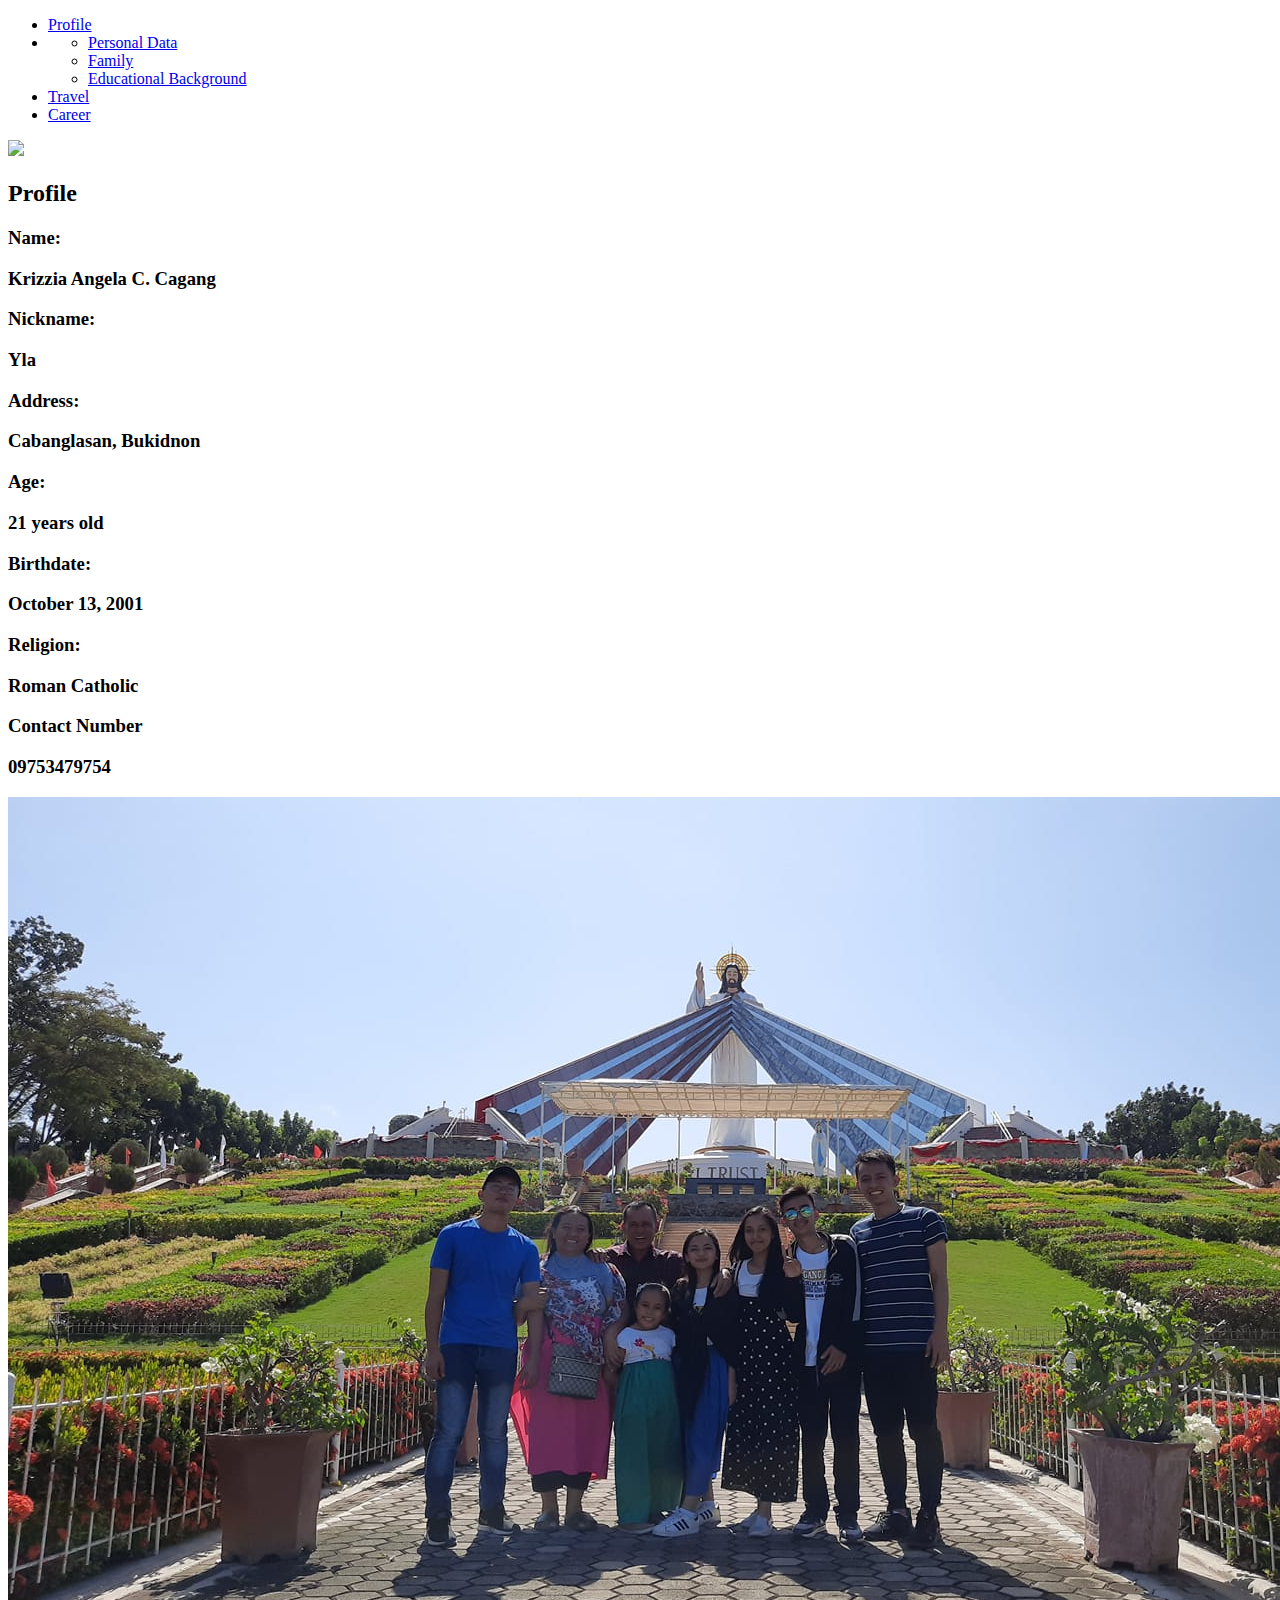
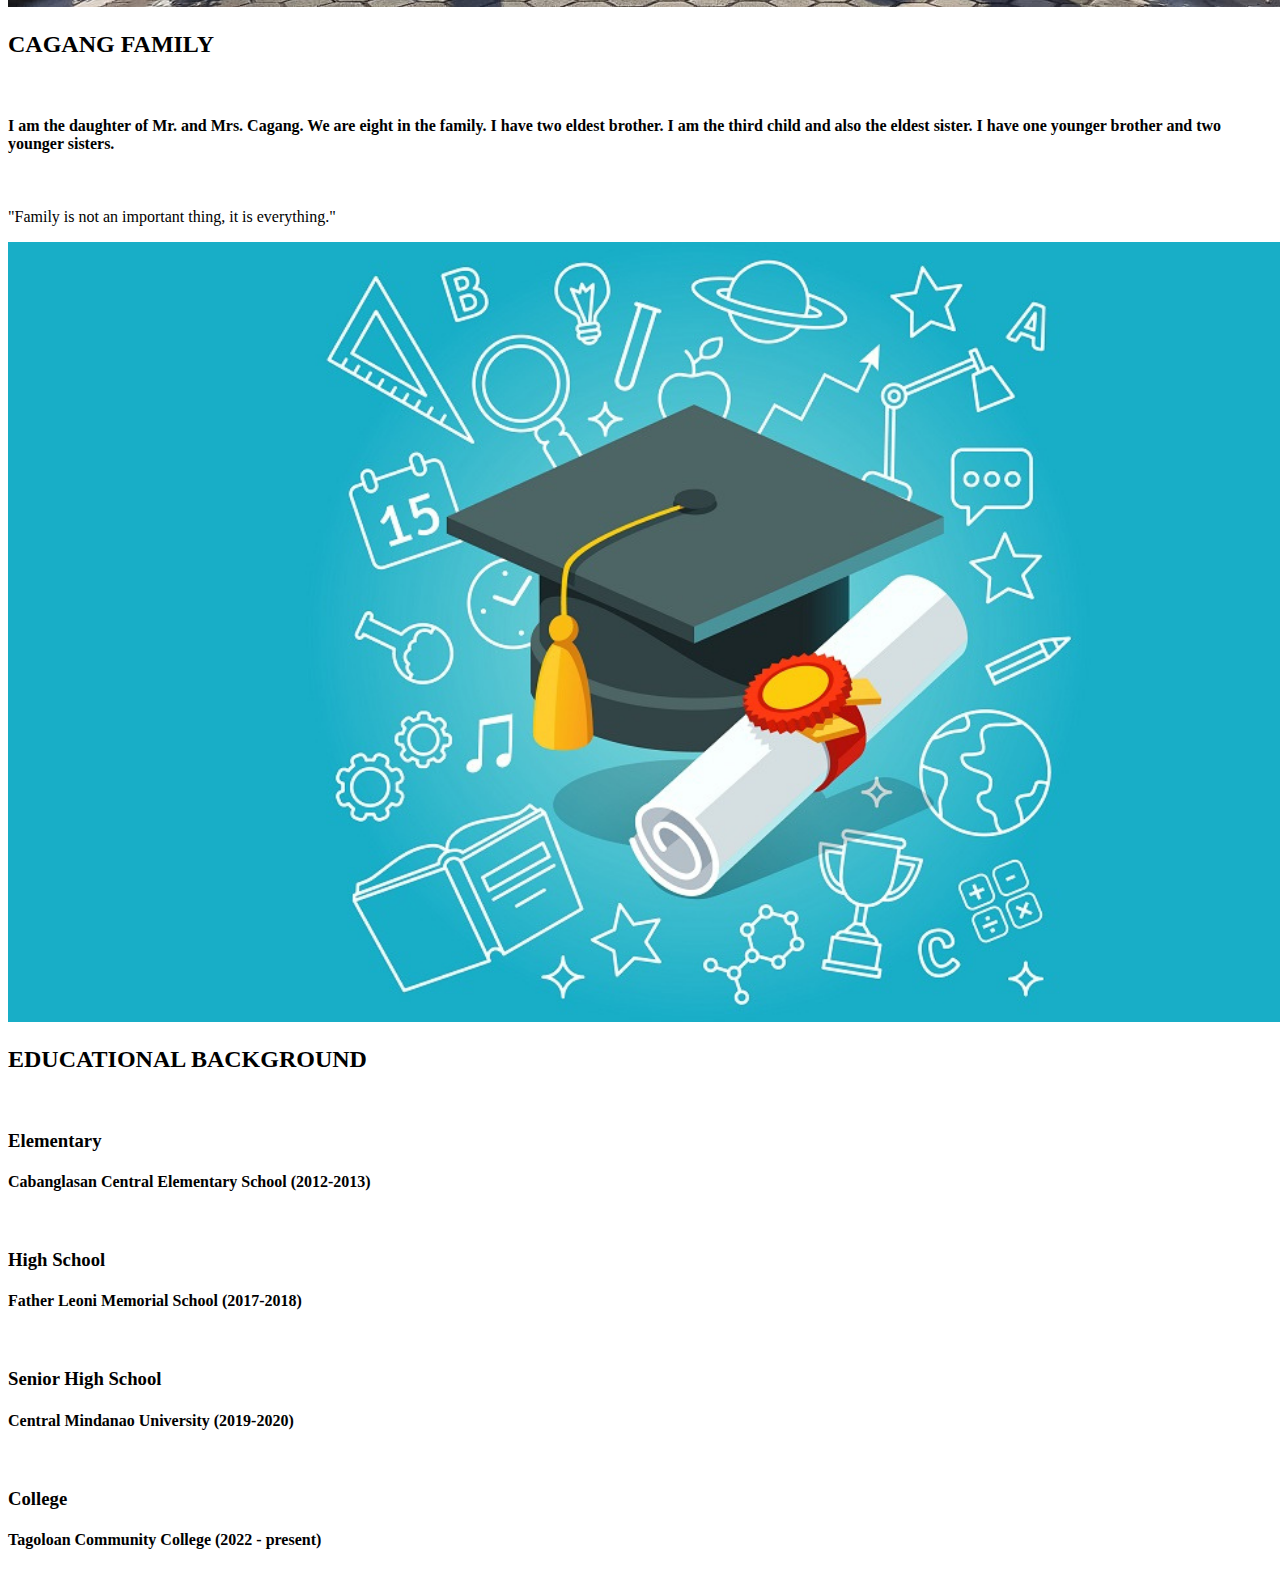
==== profile.html @ 7565e8a9 "Create profile.html" ====
<!DOCTYPE html>
<html>
  <title>Profile</title>
 <head>
   <link rel="stylesheet" href="style.css">
  </head>
  
  
 <body>
   
   <div class="kriz">
     <ul>
       <li>
         <a href="profile.html">Profile</a>
         <li>
          <ul class="dropdown">
            <li><a href="#"> Personal Data</a></li>
            <li><a href="#"> Family</a></li>
            <li><a href="#"> Educational Background</a></li>
          </li>
     </ul>
    
     <li><a href="travel.html">Travel</a></li>
     <li><a href="career.html"> Career</a></li>
     </ul>
   </div>
  
  
  <div class="box">
    <img src="profile.jpg alt="" class="box-img">
                                                <h2> Profile </h2>        
                                                <h3> Name: </h3>
                                                <h3> Krizzia Angela C. Cagang</h3>
                                                <h3> Nickname: </h3>
                                                <h3> Yla </h3>
                                                <h3> Address: </h3>
                                                <h3> Cabanglasan, Bukidnon </h3>
                                                <h3> Age: </h3>
                                                <h3> 21 years old </h3>
                                                <h3> Birthdate: </h3>
                                                <h3> October 13, 2001 </h3>
                                                <h3> Religion: </h3>
                                                <h3> Roman Catholic </h3>
                                                <h3> Contact Number </h3>
                                                <h3> 09753479754 </h3>
                                                </div>
                                                
                                                
                                                
  <div class="box">
      <img src="profile1.jpg" alt="" class="box-img">
                                                    <h2> CAGANG FAMILY </h2>
                                                    <br>
                                                    <h4><p> I am the daughter of Mr. and Mrs. Cagang. We are eight in the family. I have two eldest brother. I am the third child and also the eldest sister. I have one younger brother and two younger sisters. </p></h4>
                                                    <br>
                                                    <p> "Family is not an important thing, it is everything." </p>
                                                                                                             
   </div>
                                                                                                             
                                                                                                             
                                                                                                         
  <div class="box">
                  <img src="profile2.png" alt="" class="box-img">
                                                                <h2> EDUCATIONAL BACKGROUND </h2>
                                                                <br>
                                                                <h3> Elementary </h3>
                                                                <h4> Cabanglasan Central Elementary School (2012-2013)</h4><br>
                                                                <h3> High School </h3>
                                                                <h4> Father Leoni Memorial School (2017-2018) </h4><br>
                                                                <h3> Senior High School </h3>
                                                                <h4> Central Mindanao University (2019-2020)</h4><br>
                                                                <h3> College </h3>
                                                                <h4> Tagoloan Community College (2022 - present)</h4>
                                                               
                                                                </div>
                                                               
 </body>                                                               
</html>
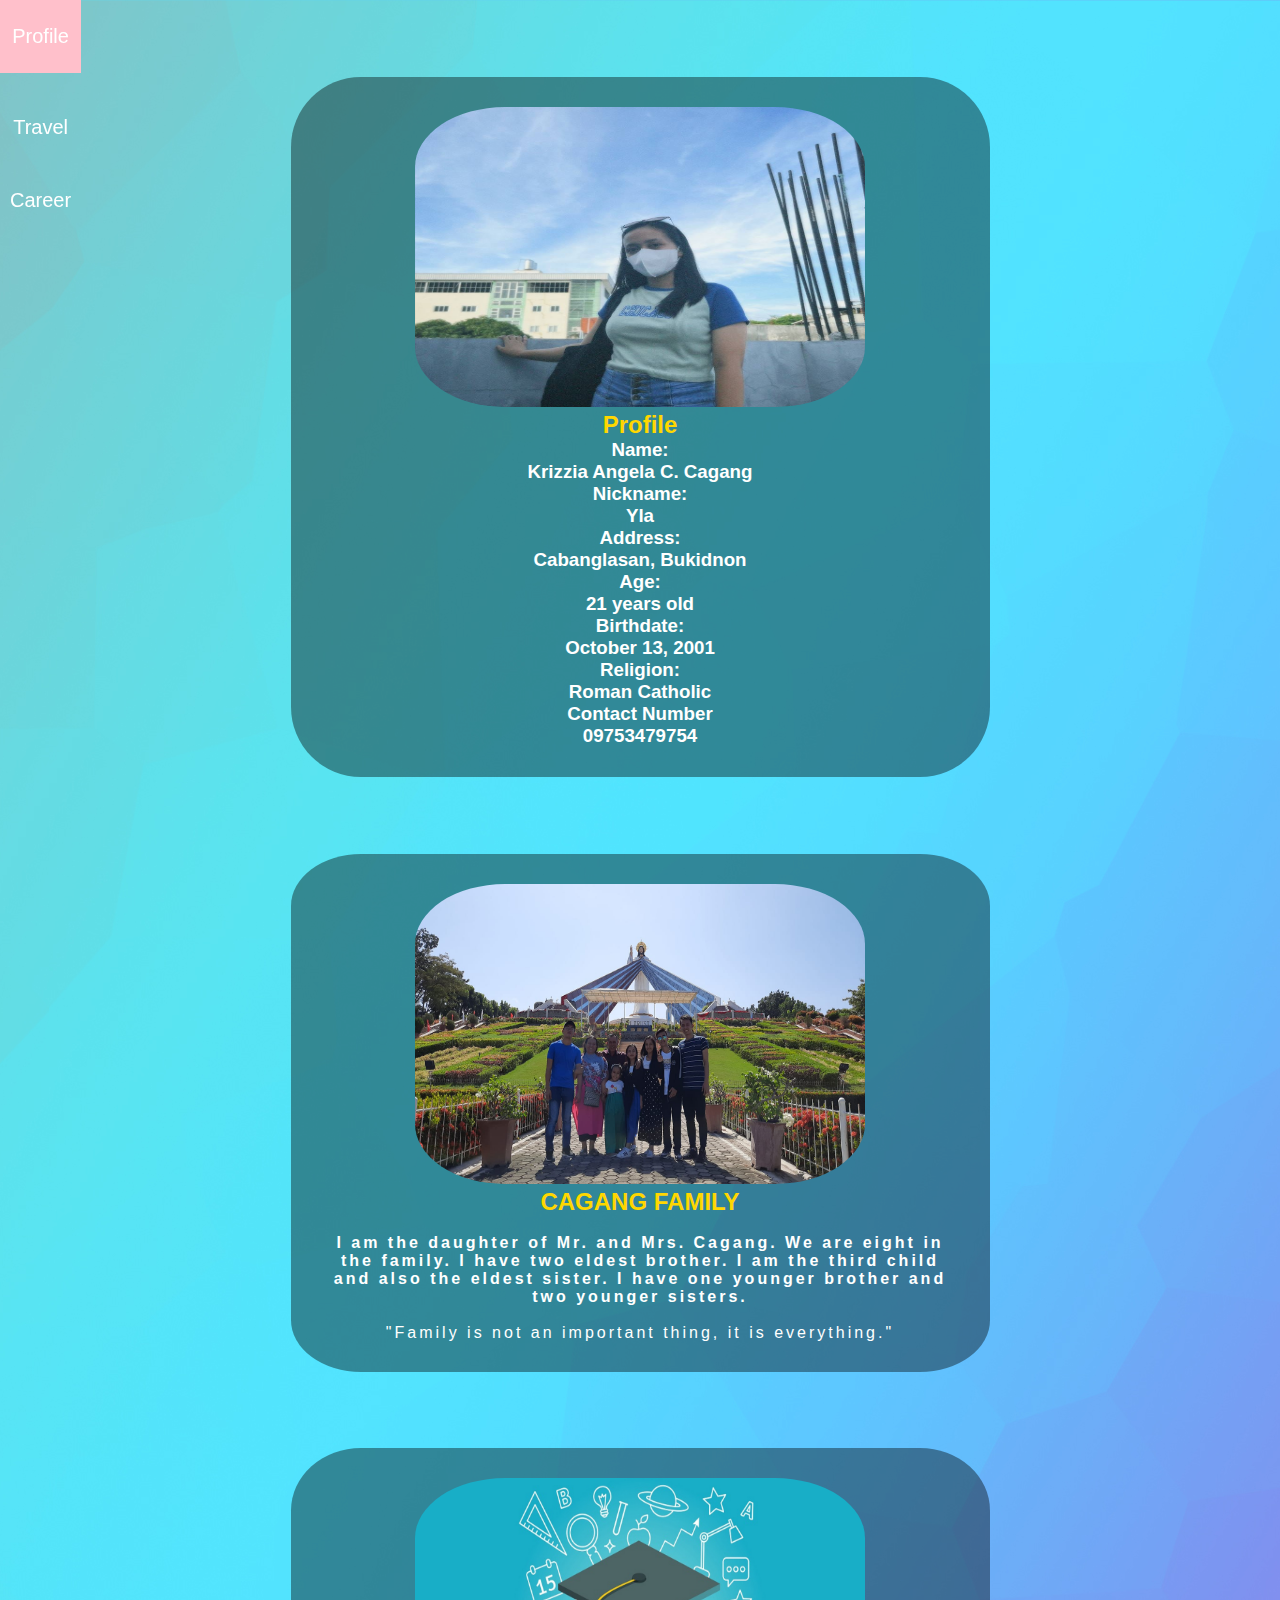
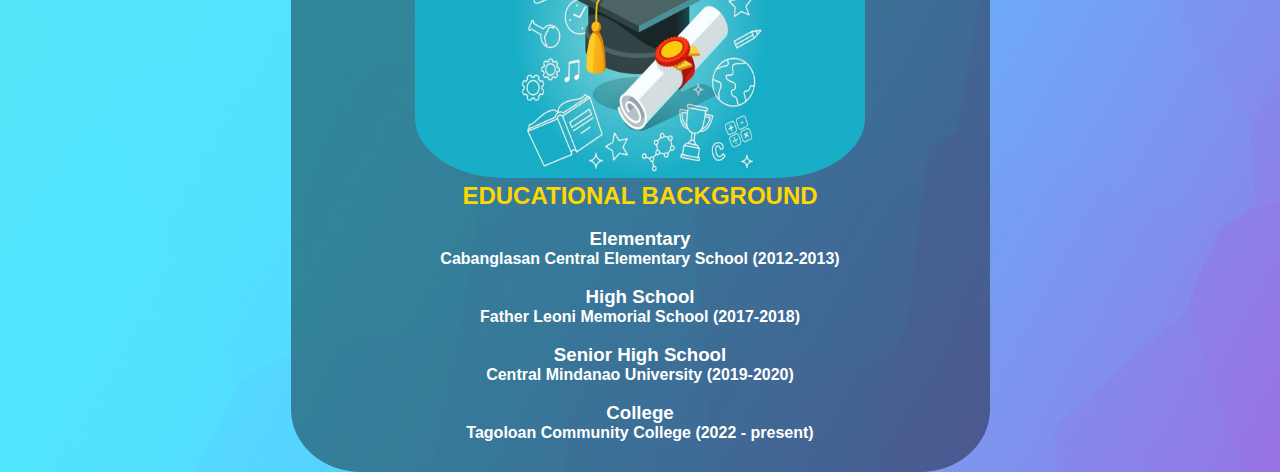
==== commit 3b63dbff: "Update profile.html" ====
--- a/profile.html
+++ b/profile.html
@@ -27,7 +27,7 @@
   
   
   <div class="box">
-    <img src="profile.jpg alt="" class="box-img">
+    <img src="profile.jpg" alt="" class="box-img">
                                                 <h2> Profile </h2>        
                                                 <h3> Name: </h3>
                                                 <h3> Krizzia Angela C. Cagang</h3>
--- a/style.css
+++ b/style.css
@@ -0,0 +1,137 @@
+*{
+  margin: 0;
+  padding: 0;
+  box-sizing: border-box;
+  font-family: arial;
+}
+
+body{
+  background: url(bg.jpg);
+  background-position: center;
+  background-size: cover;
+}
+
+.nav{
+  margin-top: 70px;
+  width: 200px;
+  background image: url(bg7.PNG);
+  background-repeat: no-repeat;
+  background-size: cover;
+}
+
+.nav ul li{
+  margin-left: 50px;
+  list-style; none;
+}
+
+.nav li a{
+  color: #fff;
+  line-height: 100px;
+  font-size: 24px;
+  text-decoration: none;
+  list-style: none;
+  transition: .3s ease;
+}
+
+.nav li a:hover{
+  padding: 24px;
+  border-radius: 24px;
+  background:pink;
+}
+
+.table{
+  border: 2px solid black;
+  padding:100px;
+}
+
+.kriz{
+  top: 0;
+  position: fixed;
+  width: 100%
+  background: gray;
+}
+
+.kriz ul{
+  display: inline block;
+  position: relative;
+}
+
+.kriz ul li a{
+  display: block;
+  padding: 25px 10px;
+  color: #fff;
+  text-decoration: none;
+  text-align: center;
+  font-size: 20px;
+}
+
+.kriz ul li ul.dropdown li{
+  display: block;
+}
+
+.kriz ul li ul.dropdown{
+  width: 100%;
+  background: gray;
+  position: absolute;
+  z-index: 999;
+  display: none;
+}
+
+.kriz ul li a:hover{
+  background: pink;
+}
+
+.kriz ul li: hover ul.dropdown{
+  background:black;
+}
+
+.box img{
+margin top: -10 px;
+width: 450px;
+height: 300px;
+border-radius: 20%;
+}
+
+.box{
+  width: 550px
+  background: rgba(0,0,0,0.4);
+  padding: 30px;
+  text-align: center;
+  margin: auto;
+  margin-top: 6%;
+  color: #fff;
+  font-family: 'Century Gothic', sans serif;
+  border-radius: 10%;
+}
+
+.box h2{
+  color: gold;
+  text-transformation: uppercase;
+  font-weight: bold;
+}
+
+.box p{
+  letter-spacing: 3px;
+}
+
+.box{
+  width: 699px;
+  background: rgba(0,0,0,0.4);
+  padding: 30px;
+  text-align: center;
+  margin: auto;
+  margin-top: 6%;
+  color: #fff;
+  font-family: 'Century Gothic', sans serif;
+  border-radius: 10%;
+}
+
+.box h2{
+  color: gold;
+  text-transformation: uppercase;
+  font-weight: bold;
+}
+
+.box p{
+  letter spacing: 3px;
+}
